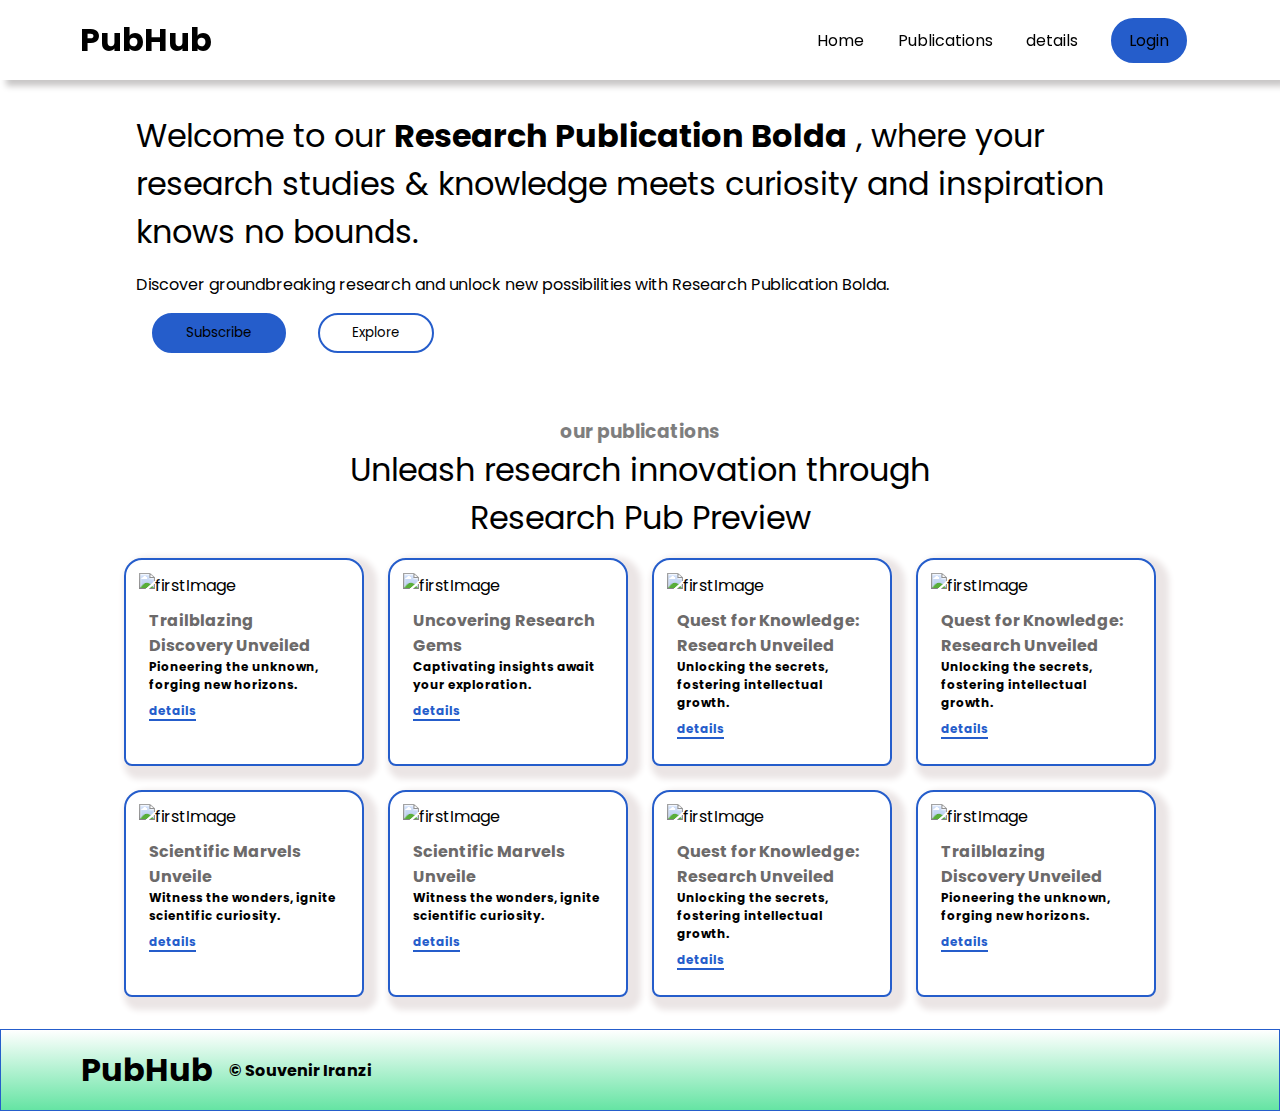
==== screens/index.html @ ca924c68 "Initial commit" ====
<!DOCTYPE html>
<html lang="en">
<head>
    <meta charset="UTF-8">
    <meta http-equiv="X-UA-Compatible" content="IE=edge">
    <link rel="icon" type="image/svg" href="../public//Logo Shape.svg" />
    <meta name="viewport" content="width=device-width, initial-scale=1.0">
    <link rel="stylesheet" href="../styles/styles.css">
    <title>Home</title>
</head>
<body>
    <div class="mainContainer">
        <section id="firstSection">
            <header>
                <nav>
                    <div class="navbrand">
                     
                        <h1> <a href="./index.html">PubHub</a></h1>
                    </div>
                    <div class="NavLinks">
                        <img class="menu" src="../public/menu.svg" alt="menu">
                        <ul class="navLinks">
                            <li><a href="./index.html">Home</a></li>
                            <li><a href="./publication.html">Publications</a></li>
                            <li><a href="./details.html">details</a></li>
                            <li><a href="#">Login</a></li>
                        </ul>
                    </div>
                </nav>
            </header>
            <main>
            <div class="container">
                <div class="intoContent">
                    <div class="titleContent">
                        <h1>Welcome to our  <b>Research Publication Bolda</b> , where your research studies & knowledge meets curiosity and inspiration knows no bounds.</h1>
                        <p>Discover groundbreaking research and unlock new possibilities with Research Publication Bolda.</p>
                        <div class="Links">
                            <button><a href="#">Subscribe</a></button>
                            <button><a href="./publication.html">Explore</a></button>
                        </div>
                    </div>
                </div>
            </div>
            <div class="publicationStatus">
                <div class="headers">
                    <h3>our publications</h3>
                    <h1>Unleash research innovation through Research Pub Preview</h1>
                </div>
                <div class="cardsContainer">
                    <div class="card">
                        <img src="/public/Boldo Pictures/1.jpg" alt="firstImage">
                        <div class="desc">
                            <h2 class="cardTitle">Trailblazing Discovery Unveiled</h2>
                            <h3 class="cardDescription">Pioneering the unknown, forging new horizons.</h3>
                            <h3 class="detailsLiNK"><a href="./details.html">details</a></h3>
                        </div>
                    </div>
                    <div class="card">
                        <img src="/public/Boldo Pictures/2.jpg" alt="firstImage">
                        <div class="desc">
                            <h2 class="cardTitle">Uncovering Research Gems</h2>
                            <h3 class="cardDescription">Captivating insights await your exploration.</h3>
                            <h3 class="detailsLiNK"><a href="./details.html">details</a></h3>
                        </div>
                    </div>
                    <div class="card">
                        <img src="/public/Boldo Pictures/3.jpg" alt="firstImage">
                        <div class="desc">
                            <h2 class="cardTitle">Quest for Knowledge: Research Unveiled</h2>
                            <h3 class="cardDescription">Unlocking the secrets, fostering intellectual growth.</h3>
                            <h3 class="detailsLiNK"><a href="./details.html">details</a></h3>
                        </div>
                    </div>
                    <div class="card">
                        <img src="/public/Boldo Pictures/3.jpg" alt="firstImage">
                        <div class="desc">
                            <h2 class="cardTitle">Quest for Knowledge: Research Unveiled</h2>
                            <h3 class="cardDescription">Unlocking the secrets, fostering intellectual growth.</h3>
                            <h3 class="detailsLiNK"><a href="./details.html">details</a></h3>
                        </div>
                    </div>
                    <div class="card">
                        <img src="/public/Boldo Pictures/PLanet.jpg" alt="firstImage">
                        <div class="desc">
                            <h2 class="cardTitle">Scientific Marvels Unveile</h2>
                            <h3 class="cardDescription">Witness the wonders, ignite scientific curiosity.</h3>
                            <h3 class="detailsLiNK"><a href="./details.html">details</a></h3>
                        </div>
                    </div>
                    <div class="card">
                        <img src="/public/Boldo Pictures/PLanet.jpg" alt="firstImage">
                        <div class="desc">
                            <h2 class="cardTitle">Scientific Marvels Unveile</h2>
                            <h3 class="cardDescription">Witness the wonders, ignite scientific curiosity.</h3>
                            <h3 class="detailsLiNK"><a href="./details.html">details</a></h3>
                        </div>
                    </div>
                    <div class="card">
                        <img src="/public/Boldo Pictures/3.jpg" alt="firstImage">
                        <div class="desc">
                            <h2 class="cardTitle">Quest for Knowledge: Research Unveiled</h2>
                            <h3 class="cardDescription">Unlocking the secrets, fostering intellectual growth.</h3>
                            <h3 class="detailsLiNK"><a href="./details.html">details</a></h3>
                        </div>
                    </div>
                    <div class="card">
                        <img src="/public/Boldo Pictures/1.jpg" alt="firstImage">
                        <div class="desc">
                            <h2 class="cardTitle">Trailblazing Discovery Unveiled</h2>
                            <h3 class="cardDescription">Pioneering the unknown, forging new horizons.</h3>
                            <h3 class="detailsLiNK"><a href="./details.html">details</a></h3>
                        </div>
                    </div>
                </div>
            </div>
        </main>
        <footer>
            <div class="classFooter">
                <div class="navbrand">
                  
                    <h1>PubHub</h1>
                </div>
                <h2> &copy; Souvenir Iranzi</h2>
            </div>
        </footer>
        </section>
    </div>   
</body>
</html>
---- styles/styles.css ----
@import url('https://fonts.googleapis.com/css2?family=Poppins:wght@200;300;400;500&display=swap');
*{
    margin: 0;
    padding: 0;
    box-sizing: border-box;
    font-family: 'Poppins', sans-serif;
}
:root{
    --dark-Color:#0A2640;
    --dark-Color:#255dcb;
}
#firstSection{
    background-color: white;
    min-height:100vh;
}

header{
    position: sticky;
    top: 0%;
    z-index: 1;
}
/* main container's styles */
.mainContainer{
    /* background-color: rgb(143, 141, 137); */
    min-height: 100vh;
}
/* nav bar styles */
.navbrand{
    display: flex;
    align-items:baseline;
    gap: 1rem;
}
.navbrand h3{
    font-weight: 500;
}
nav{
    padding: 1rem 5rem 1rem 5rem;
    display: flex;
    align-items: center;
    justify-content: space-between;
    background-color: #ffffff;
    box-shadow: 0.4rem 0.4rem 0.4rem rgb(200, 198, 198);
}
.navLinks{
    width: 60%;
    display: flex;
    align-items: center;
    justify-content: space-around;
}
.NavLinks{
    justify-content: end;
    width: 60%;
    display: flex;
    align-items: center;
}
.menu{
    display: none;
}
.navLinks a{
    text-decoration: none;
    color: black;
}
.navLinks li{
    margin-left: 0.5rem;
    list-style-type: none;
}
.navLinks li:last-of-type{
    padding: 0.5rem 1rem;
    border-radius: 24px;
    background-color: var(--dark-Color);
    border: 2px solid var(--dark-Color);
}
.navLinks li:last-of-type:hover{
    background: transparent;
}
.navLinks li:last-of-type>a{
    color: black;
}
/* first section content */
.intoContent{
    padding: 2rem 5rem 1rem 5rem;
    display: flex;
    align-items: center;
    justify-content: center;
}
.titleContent{
    width: 90%;
}
.titleContent>h1{
    font-size:2rem;
    margin-bottom: 1rem;
    font-weight: 400;
}
a{
    text-decoration: none;
    color: black;
}
.Links{
    display: flex;
}
.Links button{
    margin: 1rem;
    border-radius: 24px;
    border: none;
    padding: 0.5rem 2rem;
}
.Links button:first-of-type a{
    color: black;
    /* font-weight: 700; */
}
.Links button:first-of-type{
    background: var(--dark-Color);
    border: 2px solid var(--dark-Color);
}
.Links button:first-of-type:hover{
    background: transparent;
}
.Links button:last-of-type{
    background: transparent;
    border: 2px solid var(--dark-Color);
}
.Links button:last-of-type a{
    color: black;
}
.Links button:last-of-type:hover{
    background: var(--dark-Color);
}

/* other section */
.publicationStatus{
    padding: 2rem 5rem 1rem 5rem;
}
.headers>h3{
    opacity: 0.5;
}
.headers{
    display: flex;
    flex-direction: column;
    align-items: center;
}
.headers>h1{
    width: 60%;
    text-align: center;
    font-weight: 400;
}
/* cardsContainer */
.cardsContainer{
    padding:1rem;
    display: flex;
    justify-content: center;
    flex-wrap: wrap;
    gap: 1.5rem;
}
.card{
    transition: all 1s 0.5s;
    border-radius: 18px 18px 8px 8px;
    border: 2px solid var(--dark-Color);
    padding: 0.8rem;
    background:rgb(255, 255, 255);
    width: 15rem;
    display:flex;
    flex-direction: column;
    box-shadow: 0.4rem 0.4rem 0.4rem 0.4rem rgb(235, 229, 229);
}
.card:hover{
    transform: scale(1.1);
}
.card>img{
    width: 100%;    
}
.desc{
    padding:10px;
}
.cardTitle{
    font-size: 16px;
    color: #6c6a6a;
}
.cardDescription{
    font-size: 12px;
}
.detailsLiNK a{
    border-bottom: 2px solid var(--dark-Color);
    color: var(--dark-Color);
    font-size: 12px;
}
/* footer */
footer{
    padding: 1rem 5rem 1rem 5rem;
    border: 1px solid var(--dark-Color);
    background: linear-gradient(to bottom,white,#65E4A3);
}
.classFooter>h2{
    font-size: 16px;
    justify-self: center ;
}
.classFooter{
    display: flex;
    align-items: center;
    gap: 1rem;  
}
@media screen and (max-width:600px) {
    .navLinks{
        display: none;
    }
    .menu{
        display: block;
        width: 1.5rem;
    }
    nav{
        padding: 1rem 3rem 1rem 3rem;
    }
    .titleContent>h1{
        font-size: 2rem;
    }
    .intoContent{
        padding: 1rem 3rem 1rem 3rem;
    }
    .headers>h1{
        width: 100%;
    }
    .publicationStatus{
        padding: 2rem 2rem 1rem 2rem;
    }
    .card{
       width: 25rem; 
    }

}
@media screen and (max-width:400px) {
    .Links{
        display: block;
        text-align: center;
    }
    .intoContent{
        padding: 1rem 1rem 1rem 1rem;
    }
    .publicationStatus{
        padding: 2rem 1rem 1rem 1rem;
    }
}
@media screen and (max-width:320px) {
    
}
.publication{
    margin-top: 1rem;
    border: 2px solid #65E4A3;
    padding: 0.3rem 1rem;
    border-radius: 8px;
}
.publication:hover{
    background: var(--dark-Color);
}
.publication>a{
    border: none;
}
.subButton{
    margin-top: 0.3rem;
    padding: 0.1rem 0.5rem;
    border: none;
    background: var(--dark-Color);
    border-radius: 8px;
}
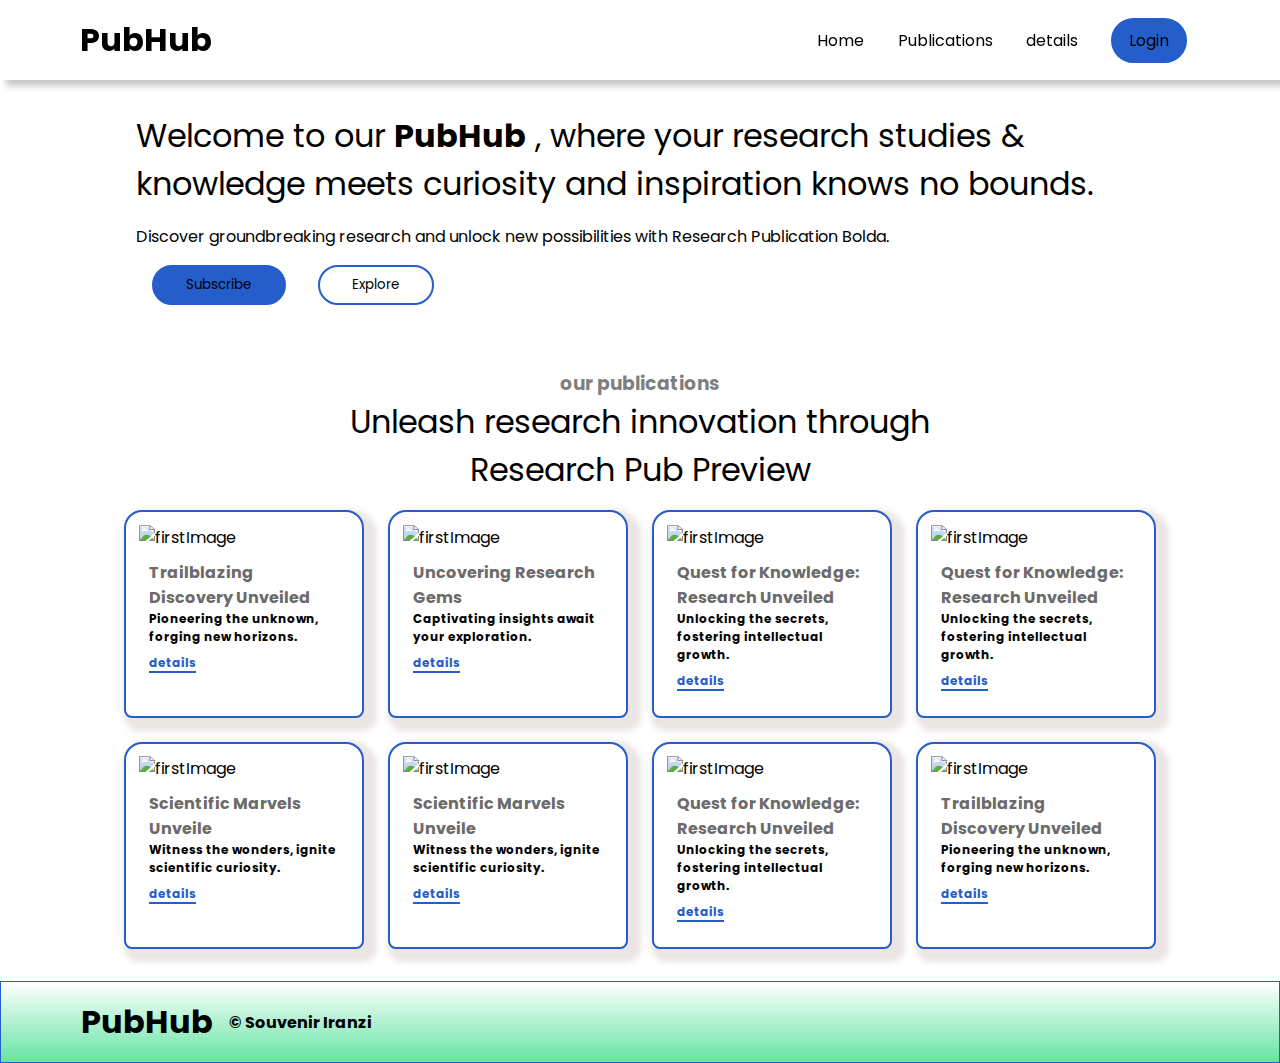
==== commit 2c7ff261: "Update index.html" ====
--- a/screens/index.html
+++ b/screens/index.html
@@ -32,7 +32,7 @@
             <div class="container">
                 <div class="intoContent">
                     <div class="titleContent">
-                        <h1>Welcome to our  <b>Research Publication Bolda</b> , where your research studies & knowledge meets curiosity and inspiration knows no bounds.</h1>
+                        <h1>Welcome to our  <b>PubHub</b> , where your research studies & knowledge meets curiosity and inspiration knows no bounds.</h1>
                         <p>Discover groundbreaking research and unlock new possibilities with Research Publication Bolda.</p>
                         <div class="Links">
                             <button><a href="#">Subscribe</a></button>
@@ -126,4 +126,4 @@
         </section>
     </div>   
 </body>
-</html>+</html>
